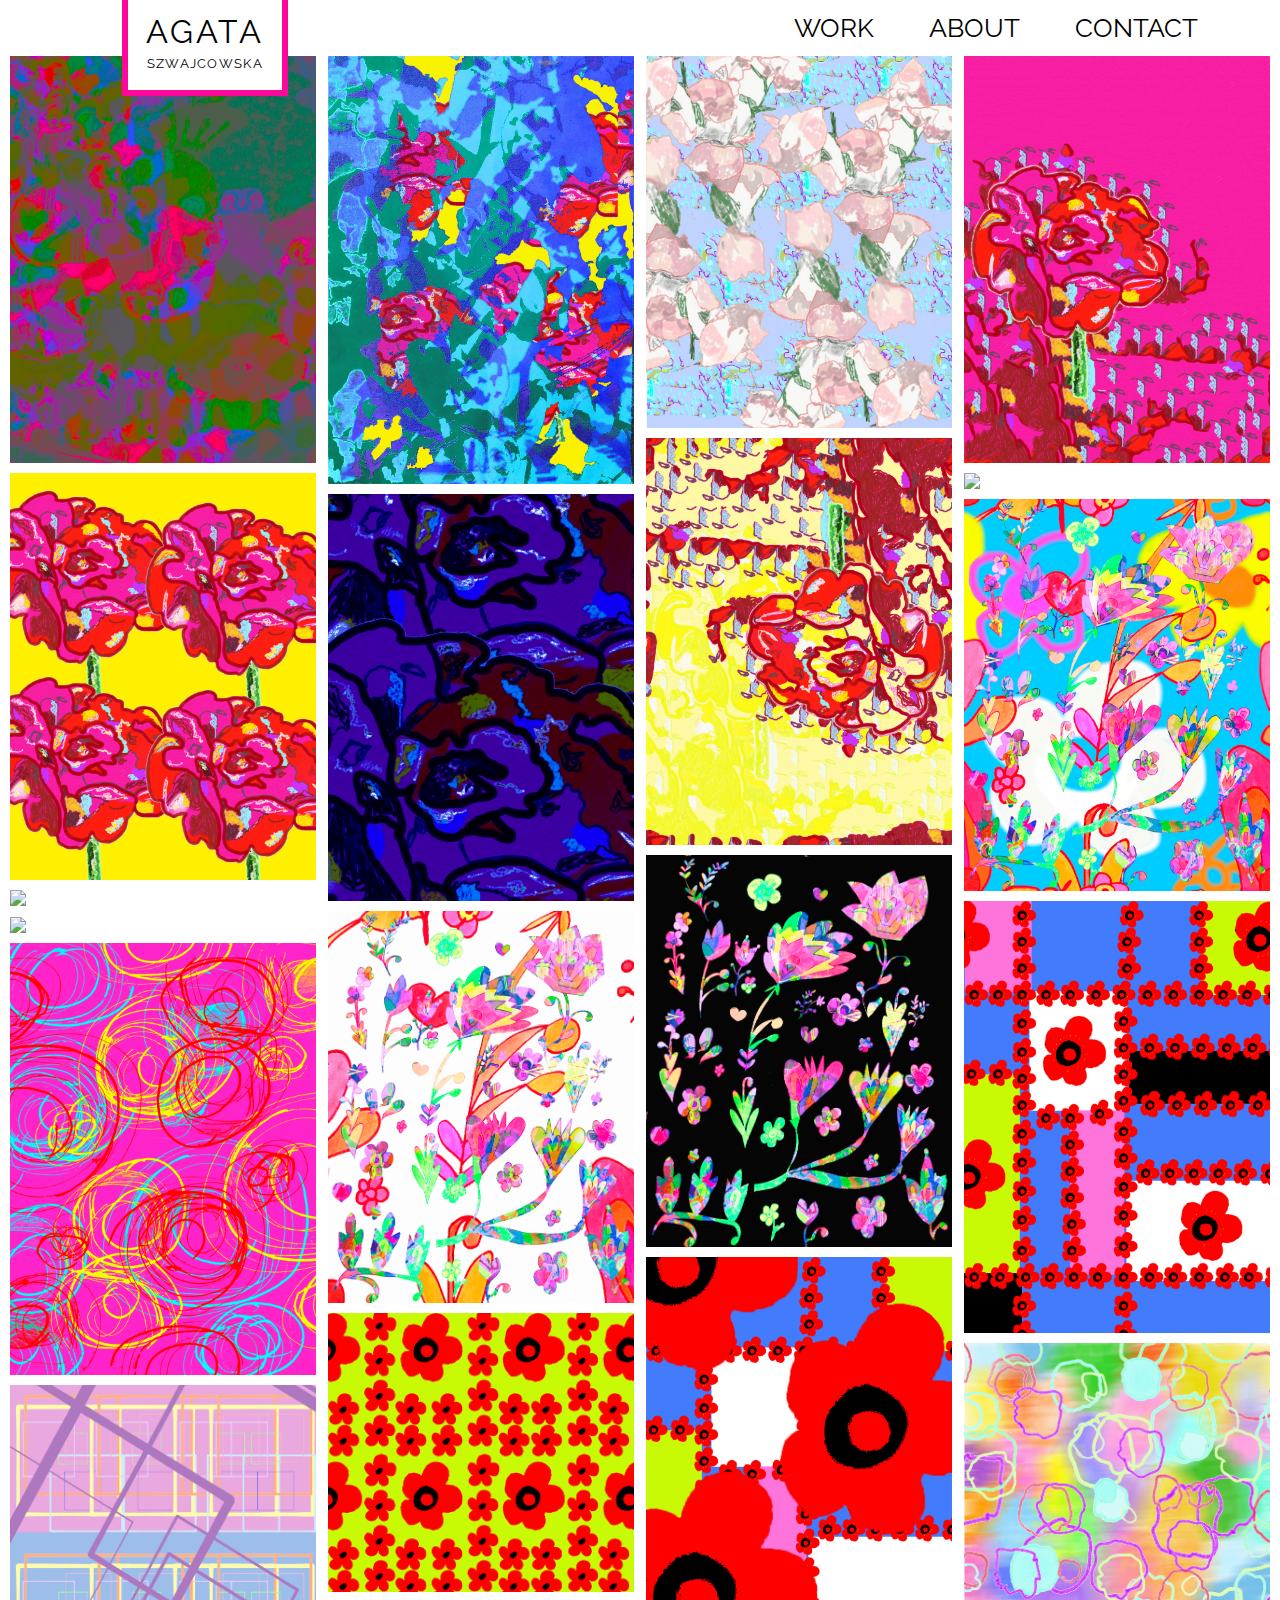
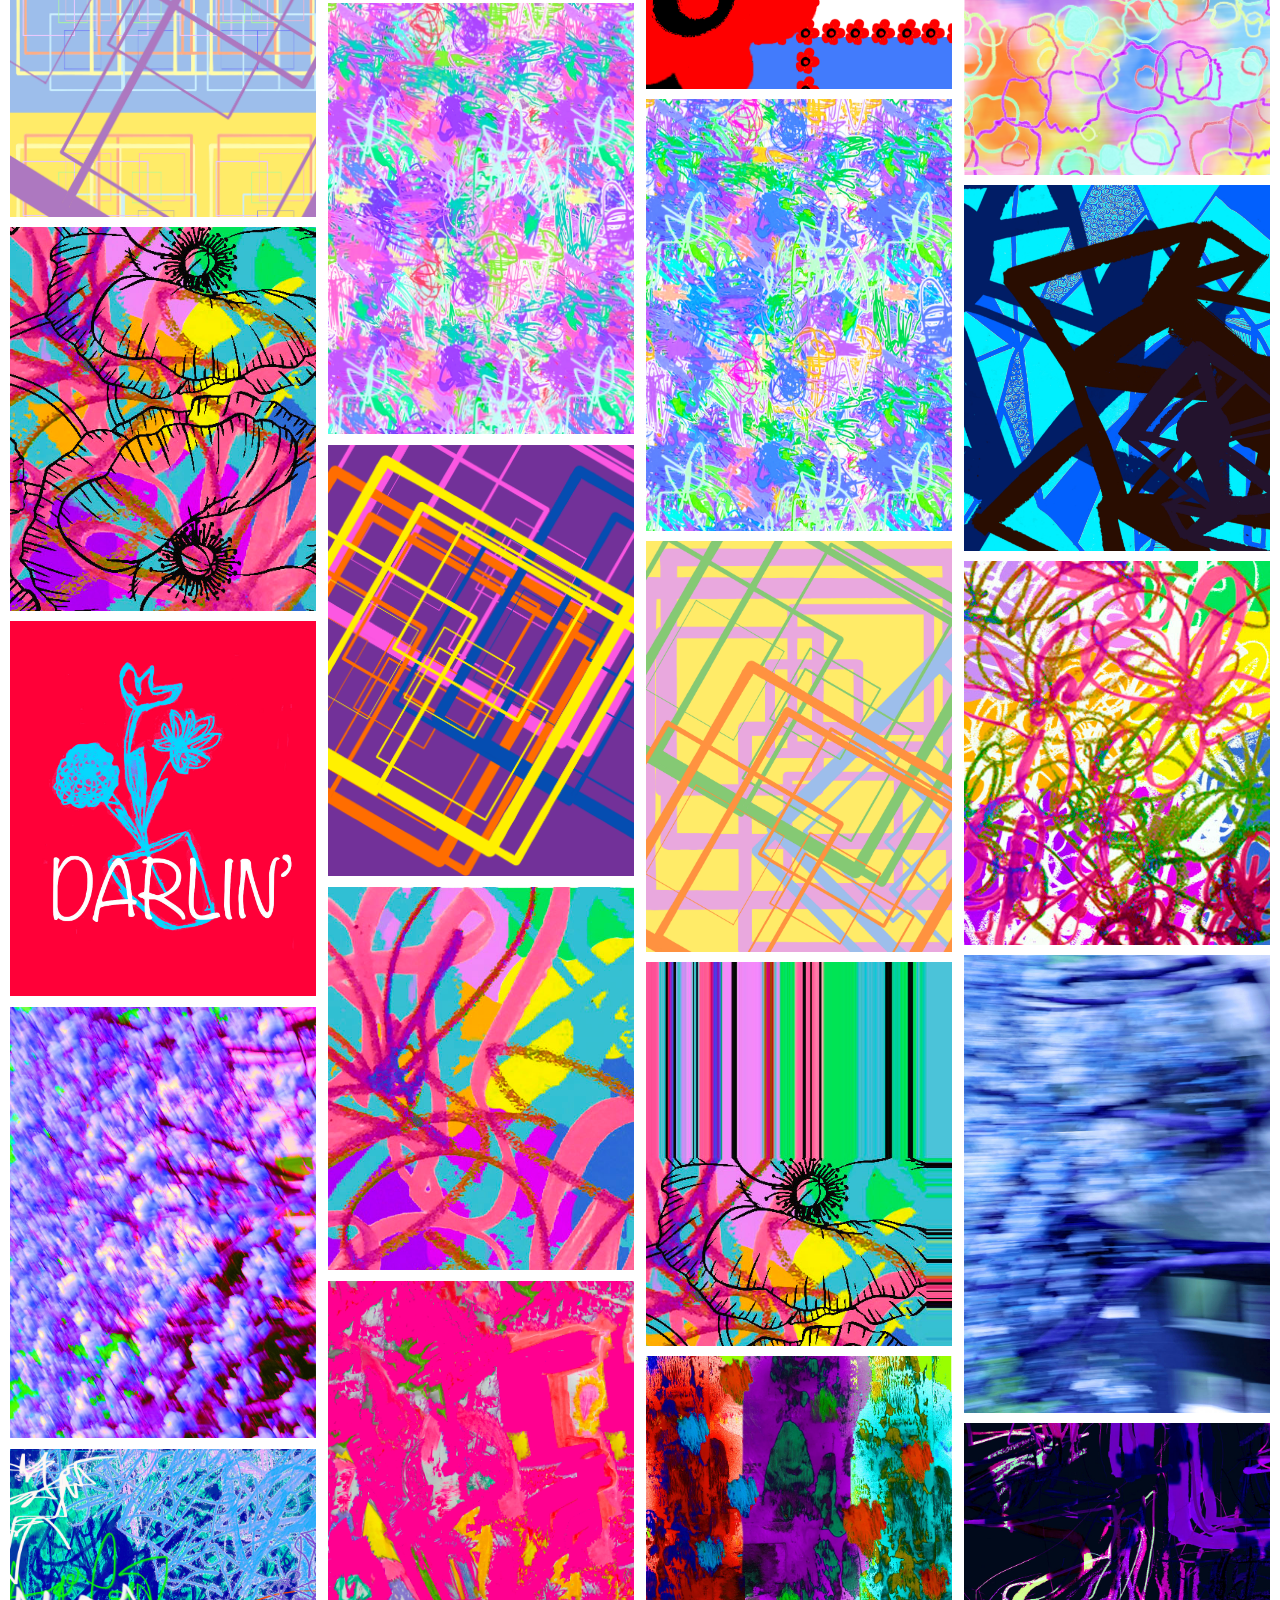
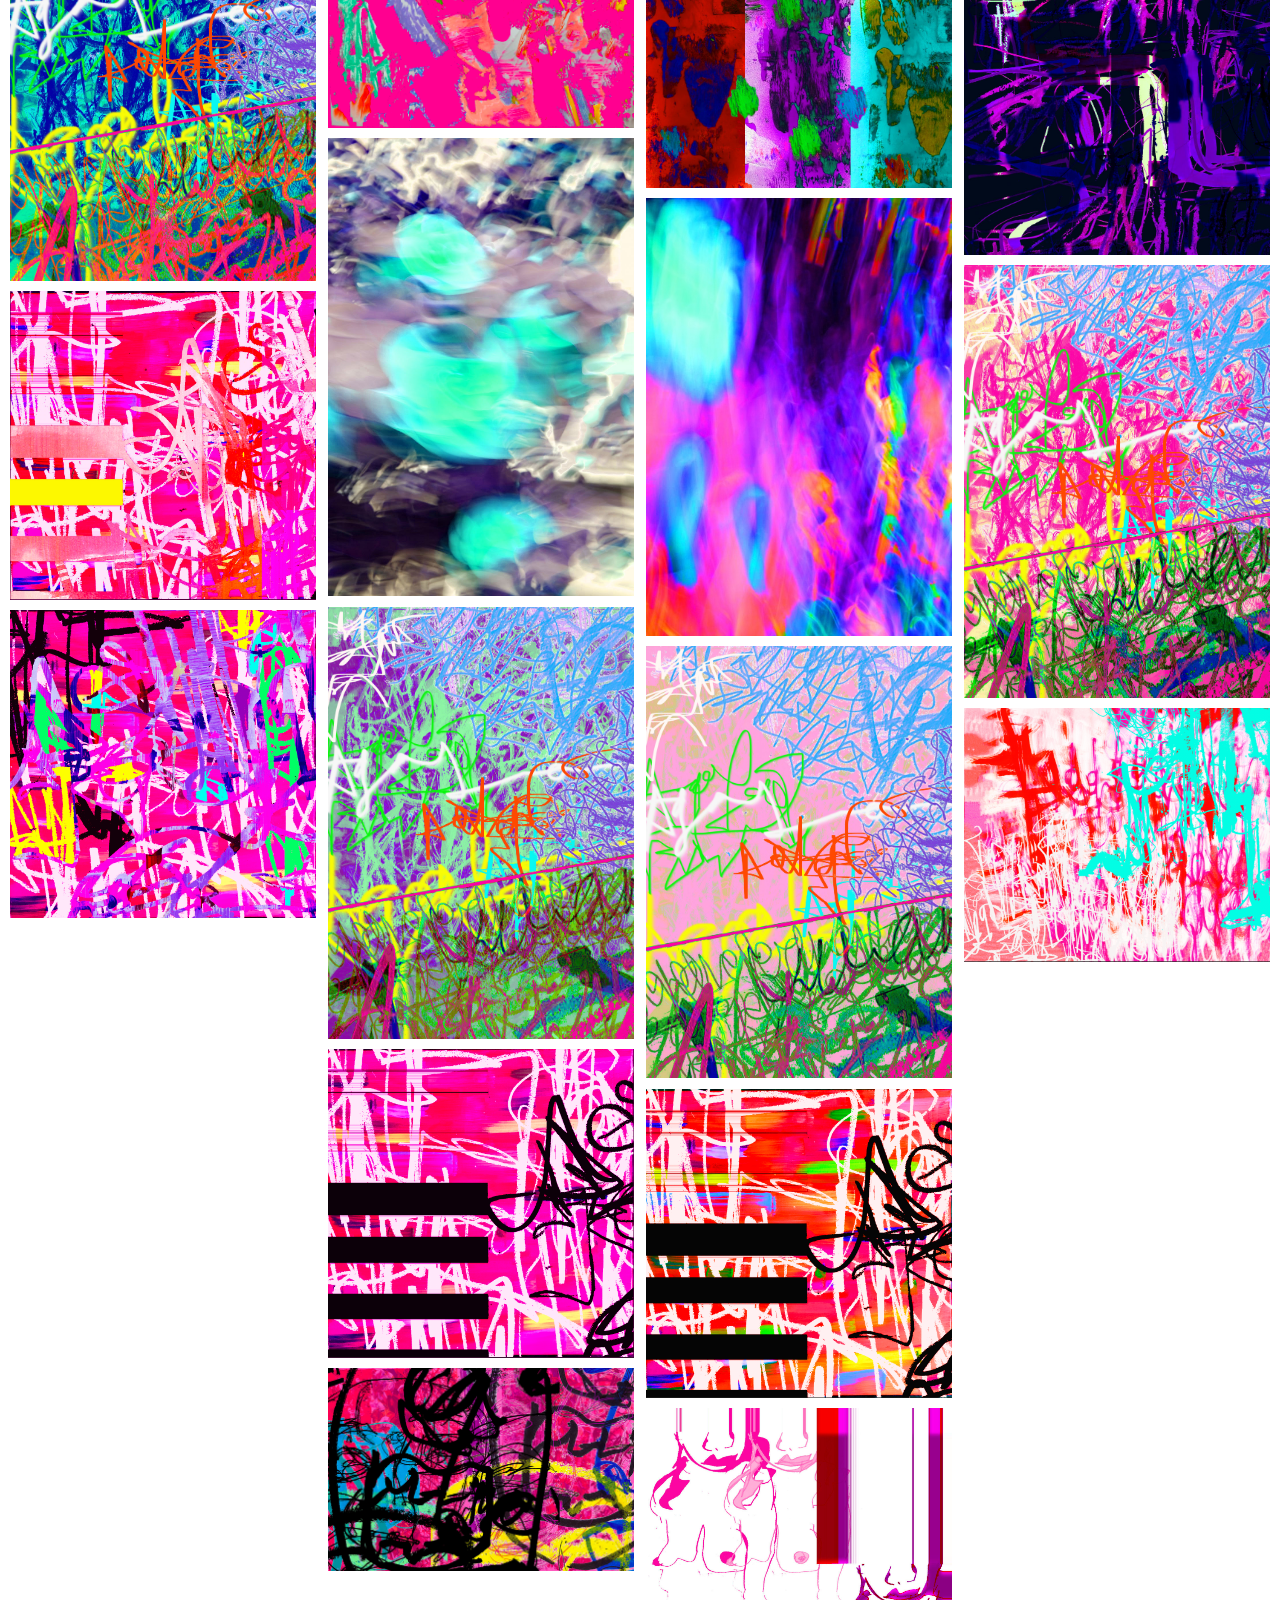
==== pages/digital-print.html @ cf4b4008 "first" ====
<!DOCTYPE HTML>
<html lang="en">
	<head>
		<meta charset="UTF-8">
		<title>Digital Prints | Agata Szwajcowska</title>
        <link rel="stylesheet" type="text/css" href="../style/home.css">
        <link rel="stylesheet" type="text/css" href="../style/work.css">
        <link rel="shortcut icon" type="image/png" href="../data/favicon.jpg"/>
        <link rel="icon" type="image/x-icon" href="#">
        <script src="https://ajax.aspnetcdn.com/ajax/jQuery/jquery-3.4.1.min.js"></script>
        <script src="../script/preload.js"></script>
	</head>
	<body>
			<header>
                <a href="../index.html"><div id="logo">
                    <p id="first">AGATA</p>
                    <p id="last">SZWAJCOWSKA</p>
                </div></a>
                
                <nav>
                    <ul>
                        <li class="sub-menu-parent" tab-index="0"><a href="#"><span>WORK</span></a>
                            <ul class="sub-menu">
                                <li><a class="second" href="textiles-intro.html">TEXTILES</a></li>
                                <li><a class="second" href="illustration.html">ILLUSTRATION</a></li>
                                <li><a class="second" href="fineart.html">FINE ART</a></li>
                            </ul>
                        </li>
                        <li class="sub-menu-parent" tab-index="0"><a href="about.html">ABOUT</a></li>
                         <li class="sub-menu-parent" tab-index="0"><a href="contact.html">CONTACT</a></li>
                    </ul>
                </nav>
			</header>
			<main>
                    <div class="row-work"> 
                            <div class="column-work">          
                                <div class="container">                 
                                    <img src="../data/DIGITAL PRINT/JAGNA/camofrog.jpg">
                                    <div class="overlay">
                                        <h3>CAMO FROG</h3>
                                        <p>JAGNA COLLECTION</p>
                                    </div>
                                </div>
                                <div class="container">                               
                                    <img src="../data/DIGITAL PRINT/JAGNA/flora2.jpg">
                                    <div class="overlay">
                                        <h3>FLORA 2</h3>
                                        <p>JAGNA COLLECTION</p>
                                    </div>
                                </div>
                                <div class="container">
                                    <img src="../data/DIGITAL PRINT/JAGNA/FLORA77.jpg">
                                    <div class="overlay">
                                        <h3>FLORA 77</h3>
                                        <p>JAGNA COLLECTION</p>
                                    </div>
                                </div>
                                <div class="container">
                                    <img src="../data/DIGITAL PRINT/JAGNA/flower6.jpg">
                                    <div class="overlay">
                                        <h3>FLOWER 6</h3>
                                        <p>JAGNA COLLECTION</p>
                                    </div>
                                </div>
                                <div class="container">
                                    <img src="../data/DIGITAL PRINT/KIDDO/6.jpg">
                                    <div class="overlay">
                                        <h3>6</h3>
                                        <p>KIDDO COLLECTION</p>
                                    </div>
                                </div>
                                <div class="container">
                                    <img src="../data/DIGITAL PRINT/KIDDO/kiddo3.jpg">
                                    <div class="overlay">
                                        <h3>KIDDO 4</h3>
                                        <p>KIDDO COLLECTION</p>
                                    </div>
                                </div>
                                <div class="container">
                                    <img src="../data/DIGITAL PRINT/MARY/FINALMARY.jpg">
                                    <div class="overlay">
                                        <h3>MARY</h3>
                                        <p>MARY COLLECTION</p>
                                    </div>
                                </div>
                                <div class="container">
                                    <img src="../data/DIGITAL PRINT/MARY/DARLIN.jpg">
                                    <div class="overlay">
                                        <h3>DARLIN</h3>
                                        <p>MARY COLLECTION</p>
                                    </div>
                                </div>
                                <div class="container">
                                    <img src="../data/DIGITAL PRINT/MOVEMENT/tree6.jpg">
                                    <div class="overlay">
                                        <h3>TREE 6</h3>
                                        <p>MOVEMENT COLLECTION</p>
                                    </div>
                                </div>
                                <div class="container">
                                    <img src="../data/DIGITAL PRINT/SURREALIST AUTOMATISM/MI1.jpg">
                                    <div class="overlay">
                                        <h3>MI 1</h3>
                                        <p>SURREALIST AUTOMATISM COLLECTION</p>
                                    </div>
                                </div>
                                <div class="container">
                                    <img src="../data/DIGITAL PRINT/SURREALIST AUTOMATISM/441.jpg">
                                    <div class="overlay">
                                        <h3>441</h3>
                                        <p>SURREALIST AUTOMATISM COLLECTION</p>
                                    </div>
                                </div>
                                <div class="container">
                                    <img src="../data/DIGITAL PRINT/SURREALIST AUTOMATISM/SPLATTER2.png">
                                    <div class="overlay">
                                        <h3>SPLATTER 2</h3>
                                        <p>SURREALIST AUTOMATISM COLLECTION</p>
                                    </div>
                                </div>
                            </div>
                            

                            <div class="column-work">
                                <div class="container">                 
                                    <img src="../data/DIGITAL PRINT/JAGNA/cmao3.jpg">
                                    <div class="overlay">
                                        <h3>CMAO 3</h3>
                                        <p>JAGNA COLLECTION</p>
                                    </div>
                                </div>
                                <div class="container">                               
                                    <img src="../data/DIGITAL PRINT/JAGNA/flora3coca.jpg">
                                    <div class="overlay">
                                        <h3>FLORA 3 COCA</h3>
                                        <p>JAGNA COLLECTION</p>
                                    </div>
                                </div>
                                <div class="container">
                                    <img src="../data/DIGITAL PRINT/JAGNA/floresita3.jpg">
                                    <div class="overlay">
                                        <h3>FLORESITA 3</h3>
                                        <p>JAGNA COLLECTION</p>
                                    </div>
                                </div>
                                <div class="container">
                                    <img src="../data/DIGITAL PRINT/JAGNA/flowers.jpg">
                                    <div class="overlay">
                                        <h3>FLOWERS</h3>
                                        <p>JAGNA COLLECTION</p>
                                    </div>
                                </div>
                                <div class="container">
                                    <img src="../data/DIGITAL PRINT/KIDDO/kiddo.jpg">
                                    <div class="overlay">
                                        <h3>KIDDO 1</h3>
                                        <p>KIDDO COLLECTION</p>
                                    </div>
                                </div>
                                <div class="container">
                                    <img src="../data/DIGITAL PRINT/KIDDO/kiddo4.jpg">
                                    <div class="overlay">
                                        <h3>KIDDO 5</h3>
                                        <p>KIDDO COLLECTION</p>
                                    </div>
                                </div>
                                <div class="container">
                                    <img src="../data/DIGITAL PRINT/MARY/m4.jpg">
                                    <div class="overlay">
                                        <h3>M4</h3>
                                        <p>MARY COLLECTION</p>
                                    </div>
                                </div>
                                <div class="container">
                                    <img src="../data/DIGITAL PRINT/MOVEMENT/1.jpg">
                                    <div class="overlay">
                                        <h3>1</h3>
                                        <p>MOVEMENT COLLECTION</p>
                                    </div>
                                </div>
                                <div class="container">
                                    <img src="../data/DIGITAL PRINT/MOVEMENT/tree9.jpg">
                                    <div class="overlay">
                                        <h3>TREE 9</h3>
                                        <p>MOVEMENT COLLECTION</p>
                                    </div>
                                </div>
                                <div class="container">
                                    <img src="../data/DIGITAL PRINT/SURREALIST AUTOMATISM/MI2.jpg">
                                    <div class="overlay">
                                        <h3>MI 2</h3>
                                        <p>SURREALIST AUTOMATISM COLLECTION</p>
                                    </div>
                                </div>
                                <div class="container">
                                    <img src="../data/DIGITAL PRINT/SURREALIST AUTOMATISM/ACROSS2.png">
                                    <div class="overlay">
                                        <h3>442</h3>
                                        <p>SURREALIST AUTOMATISM COLLECTION</p>
                                    </div>
                                </div>
                                <div class="container">
                                    <img src="../data/DIGITAL PRINT/SURREALIST AUTOMATISM/PIII.jpg">
                                    <div class="overlay">
                                        <h3>PIII</h3>
                                        <p>SURREALIST AUTOMATISM COLLECTION</p>
                                    </div>
                                </div>
                            </div>

                            <div class="column-work">
                                <div class="container">                 
                                    <img src="../data/DIGITAL PRINT/JAGNA/delica.jpg">
                                    <div class="overlay">
                                        <h3>DELICA</h3>
                                        <p>JAGNA COLLECTION</p>
                                    </div>
                                </div>
                                <div class="container">                               
                                    <img src="../data/DIGITAL PRINT/JAGNA/FLORA4.jpg">
                                    <div class="overlay">
                                        <h3>FLORA 4</h3>
                                        <p>JAGNA COLLECTION</p>
                                    </div>
                                </div>
                                <div class="container">
                                    <img src="../data/DIGITAL PRINT/JAGNA/floresita4.jpg">
                                    <div class="overlay">
                                        <h3>FLORESITA 4</h3>
                                        <p>JAGNA COLLECTION</p>
                                    </div>
                                </div>
                                <div class="container">
                                    <img src="../data/DIGITAL PRINT/JAGNA/print1.jpg">
                                    <div class="overlay">
                                        <h3>PRINT 1</h3>
                                        <p>JAGNA COLLECTION</p>
                                    </div>
                                </div>
                                <div class="container">
                                    <img src="../data/DIGITAL PRINT/KIDDO/kiddo1.jpg">
                                    <div class="overlay">
                                        <h3>KIDDO 2</h3>
                                        <p>KIDDO COLLECTION</p>
                                    </div>
                                </div>
                                <div class="container">
                                    <img src="../data/DIGITAL PRINT/KIDDO/square2.jpg">
                                    <div class="overlay">
                                        <h3>KIDDO 6</h3>
                                        <p>KIDDO COLLECTION</p>
                                    </div>
                                </div>
                                <div class="container">
                                    <img src="../data/DIGITAL PRINT/MARY/maryfinal2.jpg">
                                    <div class="overlay">
                                        <h3>M2</h3>
                                        <p>MARY COLLECTION</p>
                                    </div>
                                </div>
                                <div class="container">
                                    <img src="../data/DIGITAL PRINT/MOVEMENT/2.jpg">
                                    <div class="overlay">
                                        <h3>2</h3>
                                        <p>MOVEMENT COLLECTION</p>
                                    </div>
                                </div>
                                <div class="container">
                                    <img src="../data/DIGITAL PRINT/MOVEMENT/FLASHING LIGHTS.jpeg">
                                    <div class="overlay">
                                        <h3>FLASHING LIGHTS</h3>
                                        <p>MOVEMENT COLLECTION</p>
                                    </div>
                                </div>
                                <div class="container">
                                    <img src="../data/DIGITAL PRINT/SURREALIST AUTOMATISM/MI4.jpg">
                                    <div class="overlay">
                                        <h3>MI 3</h3>
                                        <p>SURREALIST AUTOMATISM COLLECTION</p>
                                    </div>
                                </div>
                                <div class="container">
                                    <img src="../data/DIGITAL PRINT/SURREALIST AUTOMATISM/ACROSS.png">
                                    <div class="overlay">
                                        <h3>443</h3>
                                        <p>SURREALIST AUTOMATISM COLLECTION</p>
                                    </div>
                                </div>
                                <div class="container">
                                    <img src="../data/DIGITAL PRINT/SURREALIST AUTOMATISM/GIRL6.jpg">
                                    <div class="overlay">
                                        <h3>GIRL 6</h3>
                                        <p>SURREALIST AUTOMATISM COLLECTION</p>
                                    </div>
                                </div>
                            </div>

                            <div class="column-work">
                                <div class="container">                 
                                    <img src="../data/DIGITAL PRINT/JAGNA/flora1.jpg">
                                    <div class="overlay">
                                        <h3>FLORA 1</h3>
                                        <p>JAGNA COLLECTION</p>
                                    </div>
                                </div>
                                <div class="container">                               
                                    <img src="../data/DIGITAL PRINT/JAGNA/flora7.jpg">
                                    <div class="overlay">
                                        <h3>FLORA 7</h3>
                                        <p>JAGNA COLLECTION</p>
                                    </div>
                                </div>
                                <div class="container">
                                    <img src="../data/DIGITAL PRINT/JAGNA/floresita6repeat.jpg">
                                    <div class="overlay">
                                        <h3>FLORESITA 6</h3>
                                        <p>JAGNA COLLECTION</p>
                                    </div>
                                </div>
                                <div class="container">
                                    <img src="../data/DIGITAL PRINT/JAGNA/print2.jpg">
                                    <div class="overlay">
                                        <h3>PRINT 2</h3>
                                        <p>JAGNA COLLECTION</p>
                                    </div>
                                </div>
                                <div class="container">
                                    <img src="../data/DIGITAL PRINT/KIDDO/kiddo2.jpg">
                                    <div class="overlay">
                                        <h3>KIDDO 3</h3>
                                        <p>KIDDO COLLECTION</p>
                                    </div>
                                </div>
                                <div class="container">
                                    <img src="../data/DIGITAL PRINT/KIDDO/spiderr.jpg">
                                    <div class="overlay">
                                        <h3>SPIDER</h3>
                                        <p>KIDDO COLLECTION</p>
                                    </div>
                                </div>
                                <div class="container">
                                    <img src="../data/DIGITAL PRINT/MARY/yy.jpg">
                                    <div class="overlay">
                                        <h3>YY</h3>
                                        <p>MARY COLLECTION</p>
                                    </div>
                                </div>
                                <div class="container">
                                    <img src="../data/DIGITAL PRINT/MOVEMENT/tree4.jpg">
                                    <div class="overlay">
                                        <h3>TREE 4</h3>
                                        <p>MOVEMENT COLLECTION</p>
                                    </div>
                                </div>
                                <div class="container">
                                    <img src="../data/DIGITAL PRINT/MOVEMENT/UNTITLED.jpg">
                                    <div class="overlay">
                                        <h3>UNTITLED</h3>
                                        <p>MOVEMENT COLLECTION</p>
                                    </div>
                                </div>
                                <div class="container">
                                    <img src="../data/DIGITAL PRINT/SURREALIST AUTOMATISM/MISHMASH.jpg">
                                    <div class="overlay">
                                        <h3>MISHMASH</h3>
                                        <p>SURREALIST AUTOMATISM COLLECTION</p>
                                    </div>
                                </div>
                                <div class="container">
                                    <img src="../data/DIGITAL PRINT/SURREALIST AUTOMATISM/SPLATTER.png">
                                    <div class="overlay">
                                        <h3>SPLATTER 1</h3>
                                        <p>SURREALIST AUTOMATISM COLLECTION</p>
                                    </div>
                                </div>
                            </div>  
                          </div>
			</main>
	</body>
</html>
---- style/home.css ----
@import url('https://fonts.googleapis.com/css?family=Raleway:100,100i,200,200i,300,300i,400,400i,500,500i,600,600i,700,700i,800,800i,900,900i&display=swap');

*{
    box-sizing: border-box;
}
html, body{
    font-family: 'Raleway', sans-serif;
    height: 100%;
    margin: 0;
}

a{
    color: black;
}

#logo{
    position: absolute;
    outline: 0.5vw solid #fc089c;
    background: white;
    text-align: center;
    width: 12vw;
    height: 7vw;
    margin-left: 10%;
    z-index: 13;
    display: inline;
}

#first{
    font-size: 2.5vw;
    margin-bottom: 0.5vw;
    margin-top: 1vw;
    letter-spacing: 0.2vw;
}

#last{
    margin-top: 0px;
    font-size: 1vw;
    margin-bottom: 1vw;
    letter-spacing: 0.1vw;
}

nav{
    margin-left: 60%;
    z-index: 1;
}

.sub-menu-parent { 
    position: relative; 
}

.sub-menu { 
  visibility: hidden; 
  opacity: 0;
  position: absolute;
  top: 100%;
  left: 0;
  width: 100%;
  transform: translateY(-2em);
  z-index: 1;
  transition: all 0.3s ease-in-out 0s, visibility 0s linear 0.3s, z-index 0s linear 0.01s;
}

.sub-menu-parent:focus .sub-menu,
.sub-menu-parent:focus-within .sub-menu,
.sub-menu-parent:hover .sub-menu {
  visibility: visible; /* shows sub-menu */
  opacity: 1;
  z-index: 1;
  transform: translateY(0%);
  transition-delay: 0s, 0s, 0.3s; /* this removes the transition delay so the menu will be visible while the other styles transition */
}

/* presentational */


nav a { 
    color: black; 
    display: block; 
    padding: 0.5em 1em; 
    text-decoration: none; 
    font-size: 2vw;
}

nav ul, nav ul li { 
    list-style-type: none; 
    padding: 0; 
    margin: 0; 
}

nav > ul > li { 
    display: inline-block; 
}

nav a:hover{
    font-weight: 600;
}

.second{
    font-size: 1vw;
    text-align: center;
}

.sub-menu{
    background: white;
}

.column {
    float: left;
    width: 12.5%;
    height: 100%;
}

.row{
    z-index: -1;
}

.row:after {
    content: "";
    display: table;
    clear: both;
  }

.column img{
    width: 100%;
    -webkit-transition: -webkit-transform 0.4s;
    transition: transform 0.4s;
}

.column img:hover{
    -webkit-transform: scale(0.9) rotate(0.01deg);
    transform: scale(0.9) rotate(0.01deg);
}
---- style/work.css ----
.row-work {
    width: 100%;
    margin: 0 auto;
    display: flex;
    flex-wrap: wrap;
    padding: 0 4px;
    margin-bottom: 2vw;
  }
  
  /* Create four equal columns that sits next to each other */
.column-work {
    -ms-flex: 25%; /* IE10 */
    flex: 25%;
    max-width: 24%;
    margin: 0.3vw;
    margin: 0 auto;
  }
  
.column-work img {
    width: 100%;
    margin-bottom: 0.8vw;
    text-align: center;
}


.container {
    position: relative;
    width: 100%;
  }
  
img {
    display: block;
    width: 100%;
    height: auto;
  }
  
.overlay {
    position: absolute;
    top: 0;
    bottom: 0;
    left: 0;
    right: 0;
    height: 100%;
    width: 100%;
    opacity: 0;
    transition: .5s ease;
    background-color: rgba(255,255,255,0.7);
  }
  
.container:hover .overlay {
    opacity: 1;
  }

.overlay{
    text-align: center;
    padding: 4vw 0;
    position: absolute;
    font-size: 1.5vw;
}
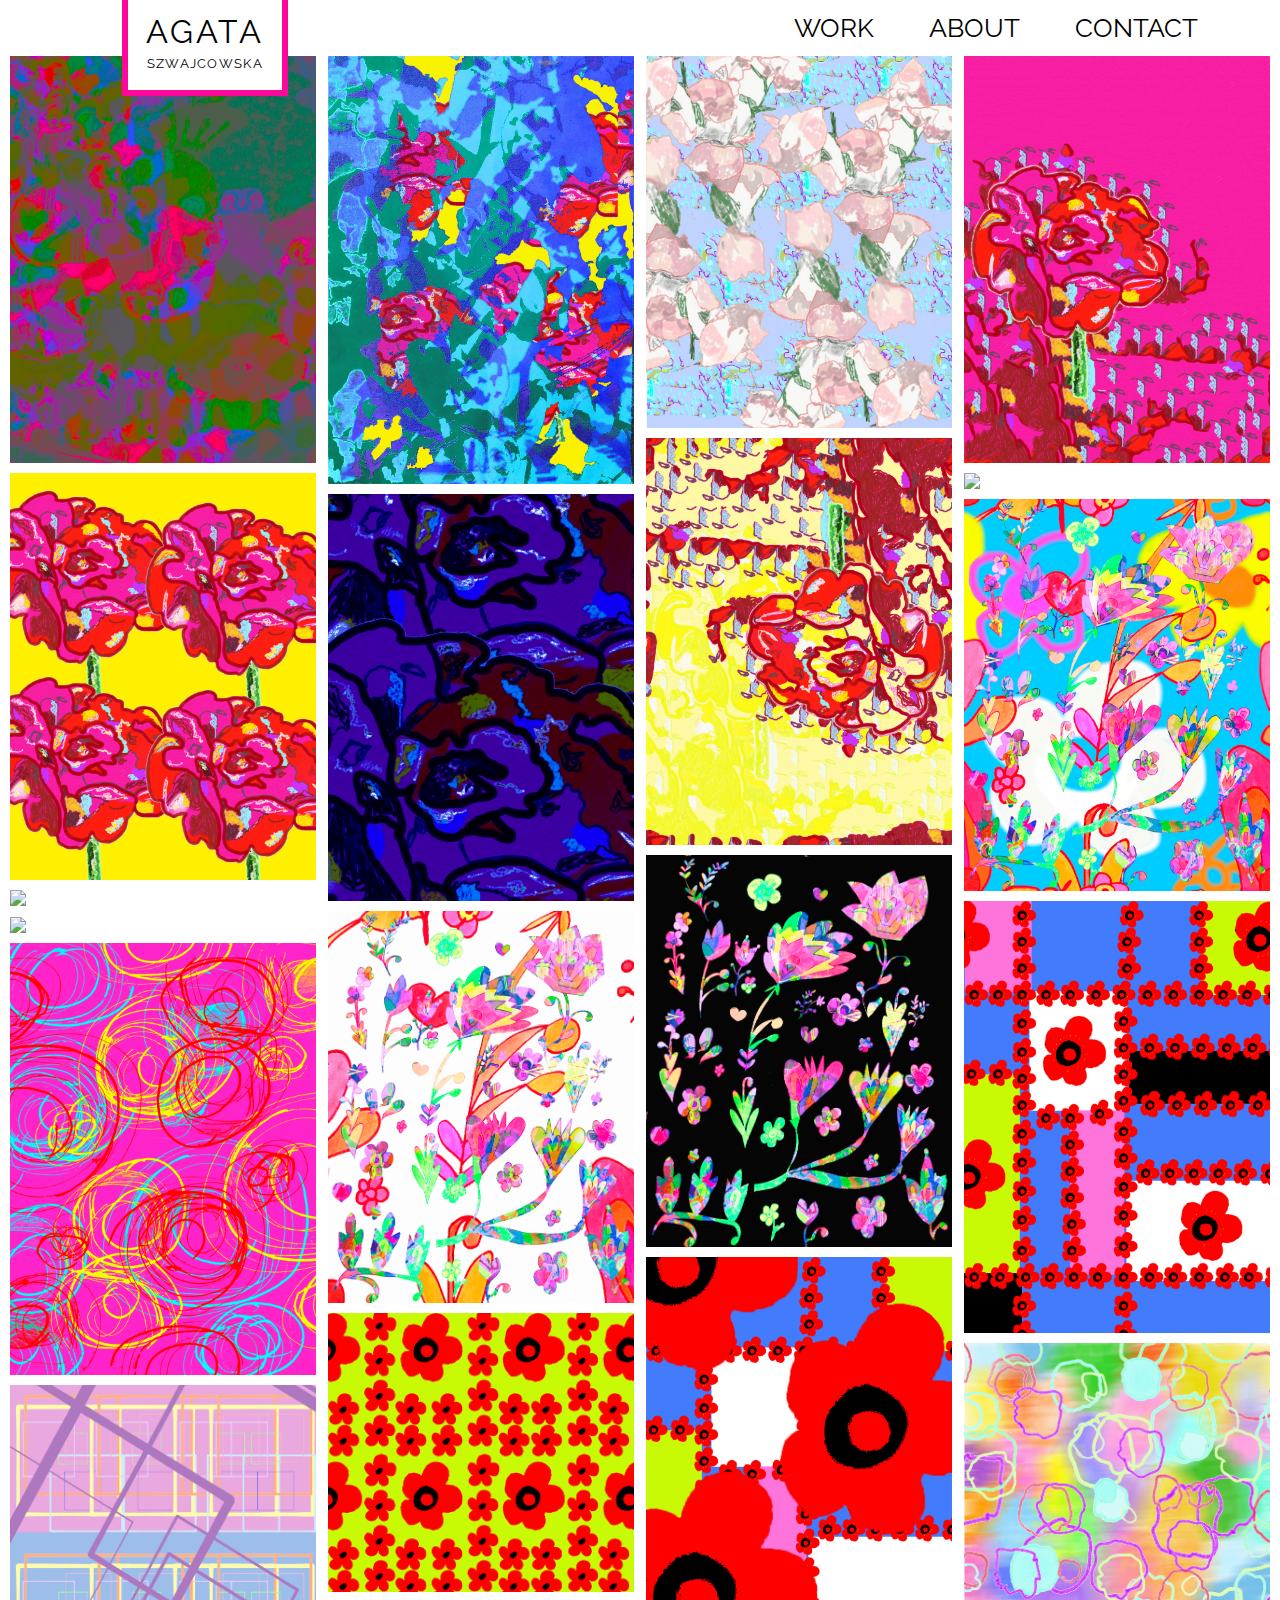
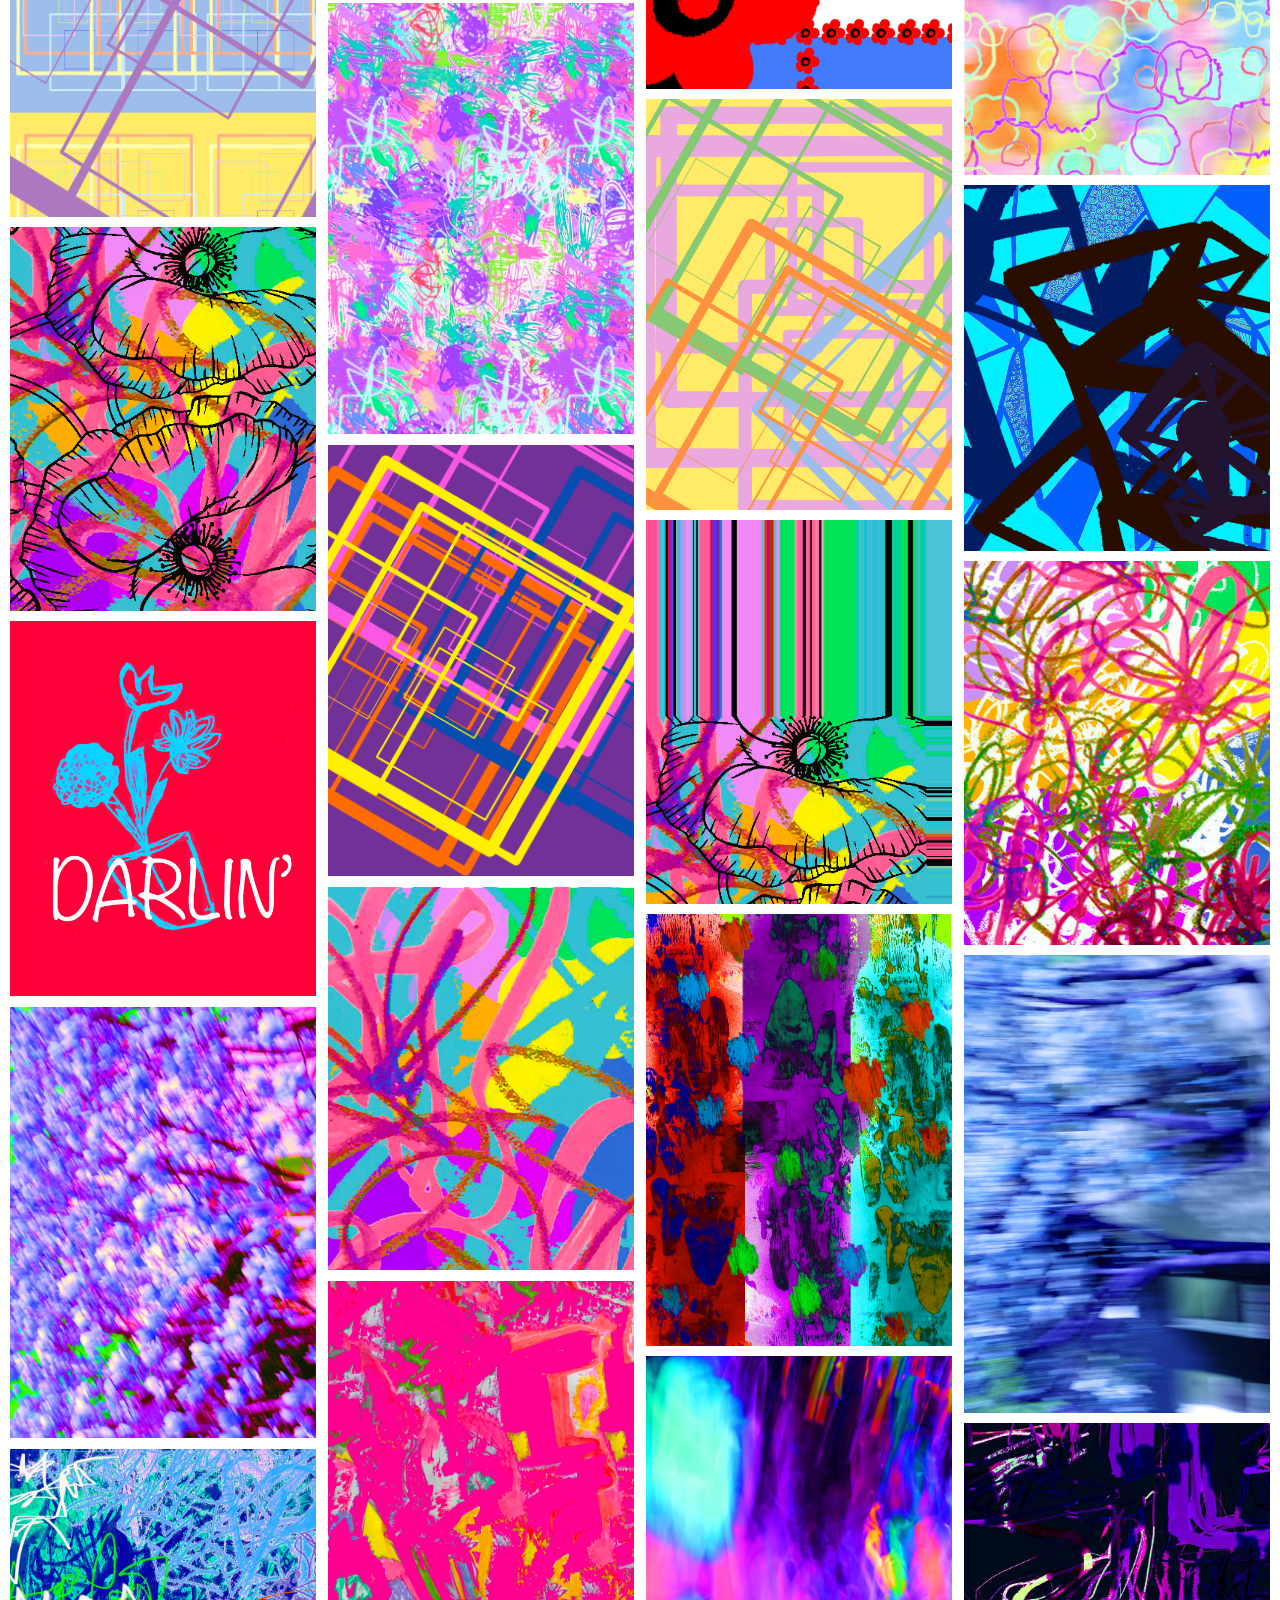
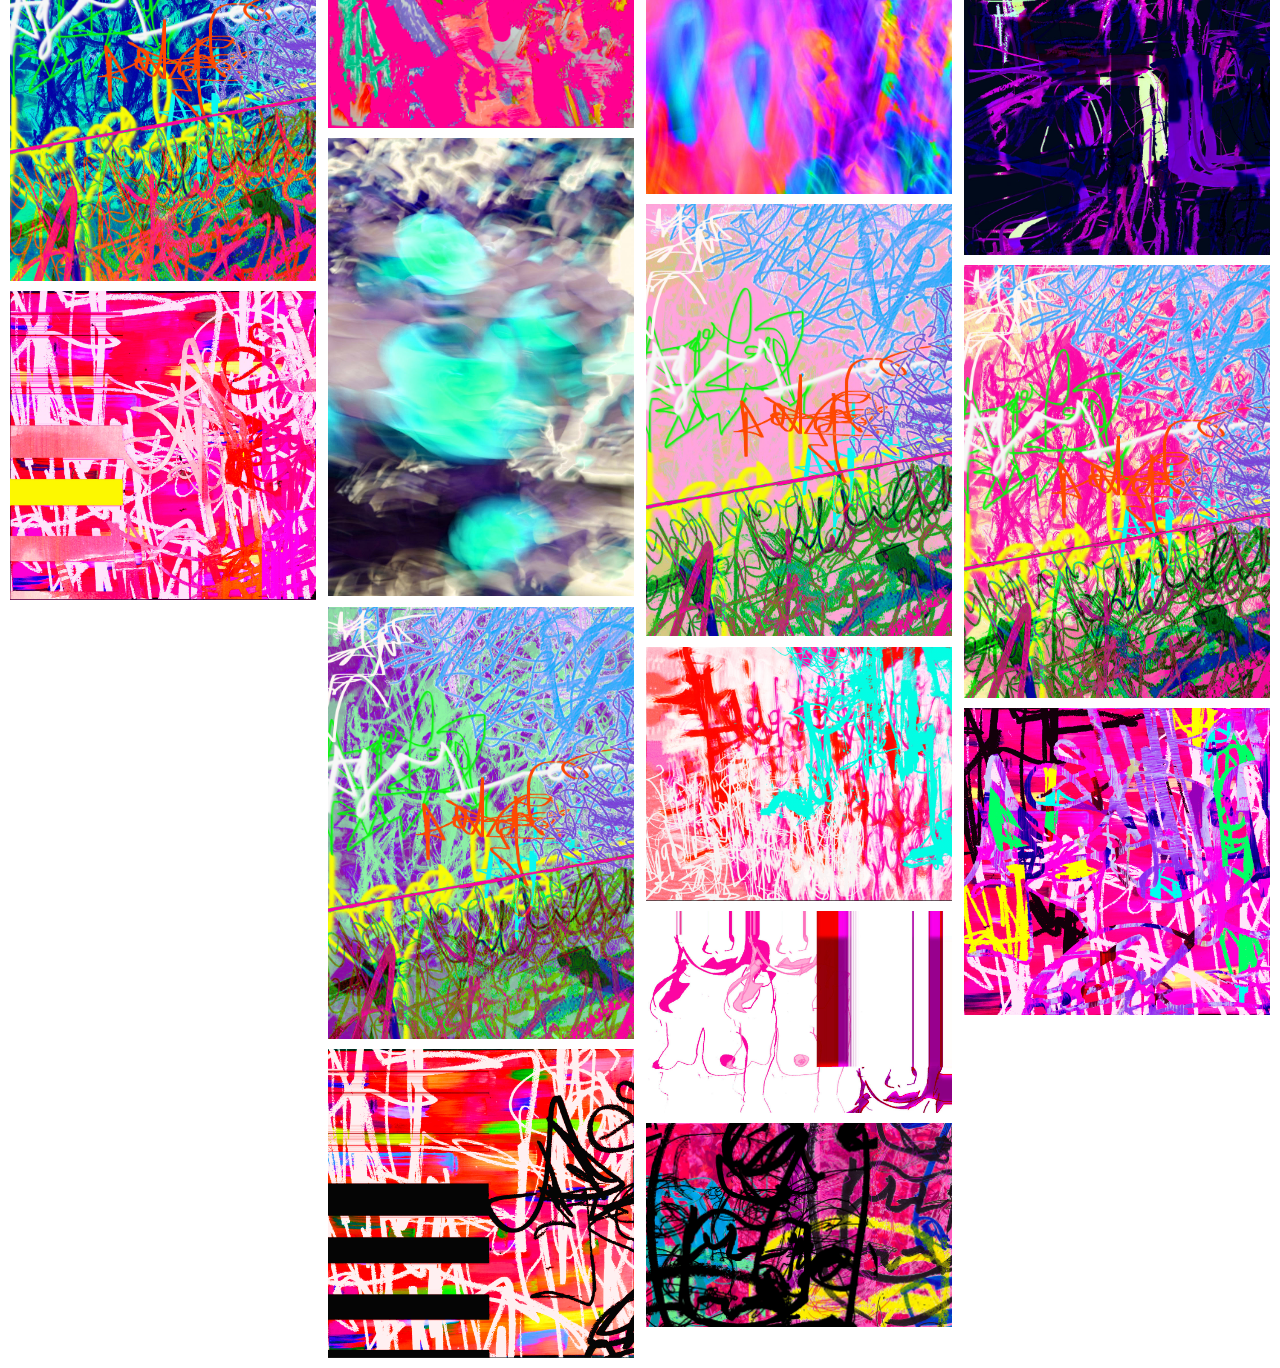
==== commit ddecc3f2: "digital print changes" ====
--- a/pages/digital-print.html
+++ b/pages/digital-print.html
@@ -111,13 +111,7 @@
                                         <p>SURREALIST AUTOMATISM COLLECTION</p>
                                     </div>
                                 </div>
-                                <div class="container">
-                                    <img src="../data/DIGITAL PRINT/SURREALIST AUTOMATISM/SPLATTER2.png">
-                                    <div class="overlay">
-                                        <h3>SPLATTER 2</h3>
-                                        <p>SURREALIST AUTOMATISM COLLECTION</p>
-                                    </div>
-                                </div>
+                                
                             </div>
                             
 
@@ -193,16 +187,9 @@
                                     </div>
                                 </div>
                                 <div class="container">
-                                    <img src="../data/DIGITAL PRINT/SURREALIST AUTOMATISM/ACROSS2.png">
-                                    <div class="overlay">
-                                        <h3>442</h3>
-                                        <p>SURREALIST AUTOMATISM COLLECTION</p>
-                                    </div>
-                                </div>
-                                <div class="container">
-                                    <img src="../data/DIGITAL PRINT/SURREALIST AUTOMATISM/PIII.jpg">
-                                    <div class="overlay">
-                                        <h3>PIII</h3>
+                                    <img src="../data/DIGITAL PRINT/SURREALIST AUTOMATISM/ACROSS.png">
+                                    <div class="overlay">
+                                        <h3>443</h3>
                                         <p>SURREALIST AUTOMATISM COLLECTION</p>
                                     </div>
                                 </div>
@@ -238,13 +225,6 @@
                                     </div>
                                 </div>
                                 <div class="container">
-                                    <img src="../data/DIGITAL PRINT/KIDDO/kiddo1.jpg">
-                                    <div class="overlay">
-                                        <h3>KIDDO 2</h3>
-                                        <p>KIDDO COLLECTION</p>
-                                    </div>
-                                </div>
-                                <div class="container">
                                     <img src="../data/DIGITAL PRINT/KIDDO/square2.jpg">
                                     <div class="overlay">
                                         <h3>KIDDO 6</h3>
@@ -280,9 +260,9 @@
                                     </div>
                                 </div>
                                 <div class="container">
-                                    <img src="../data/DIGITAL PRINT/SURREALIST AUTOMATISM/ACROSS.png">
-                                    <div class="overlay">
-                                        <h3>443</h3>
+                                    <img src="../data/DIGITAL PRINT/SURREALIST AUTOMATISM/SPLATTER.png">
+                                    <div class="overlay">
+                                        <h3>SPLATTER 1</h3>
                                         <p>SURREALIST AUTOMATISM COLLECTION</p>
                                     </div>
                                 </div>
@@ -290,6 +270,13 @@
                                     <img src="../data/DIGITAL PRINT/SURREALIST AUTOMATISM/GIRL6.jpg">
                                     <div class="overlay">
                                         <h3>GIRL 6</h3>
+                                        <p>SURREALIST AUTOMATISM COLLECTION</p>
+                                    </div>
+                                </div>
+                                <div class="container">
+                                    <img src="../data/DIGITAL PRINT/SURREALIST AUTOMATISM/PIII.jpg">
+                                    <div class="overlay">
+                                        <h3>PIII</h3>
                                         <p>SURREALIST AUTOMATISM COLLECTION</p>
                                     </div>
                                 </div>
@@ -367,9 +354,9 @@
                                     </div>
                                 </div>
                                 <div class="container">
-                                    <img src="../data/DIGITAL PRINT/SURREALIST AUTOMATISM/SPLATTER.png">
-                                    <div class="overlay">
-                                        <h3>SPLATTER 1</h3>
+                                    <img src="../data/DIGITAL PRINT/SURREALIST AUTOMATISM/SPLATTER2.png">
+                                    <div class="overlay">
+                                        <h3>SPLATTER 2</h3>
                                         <p>SURREALIST AUTOMATISM COLLECTION</p>
                                     </div>
                                 </div>
